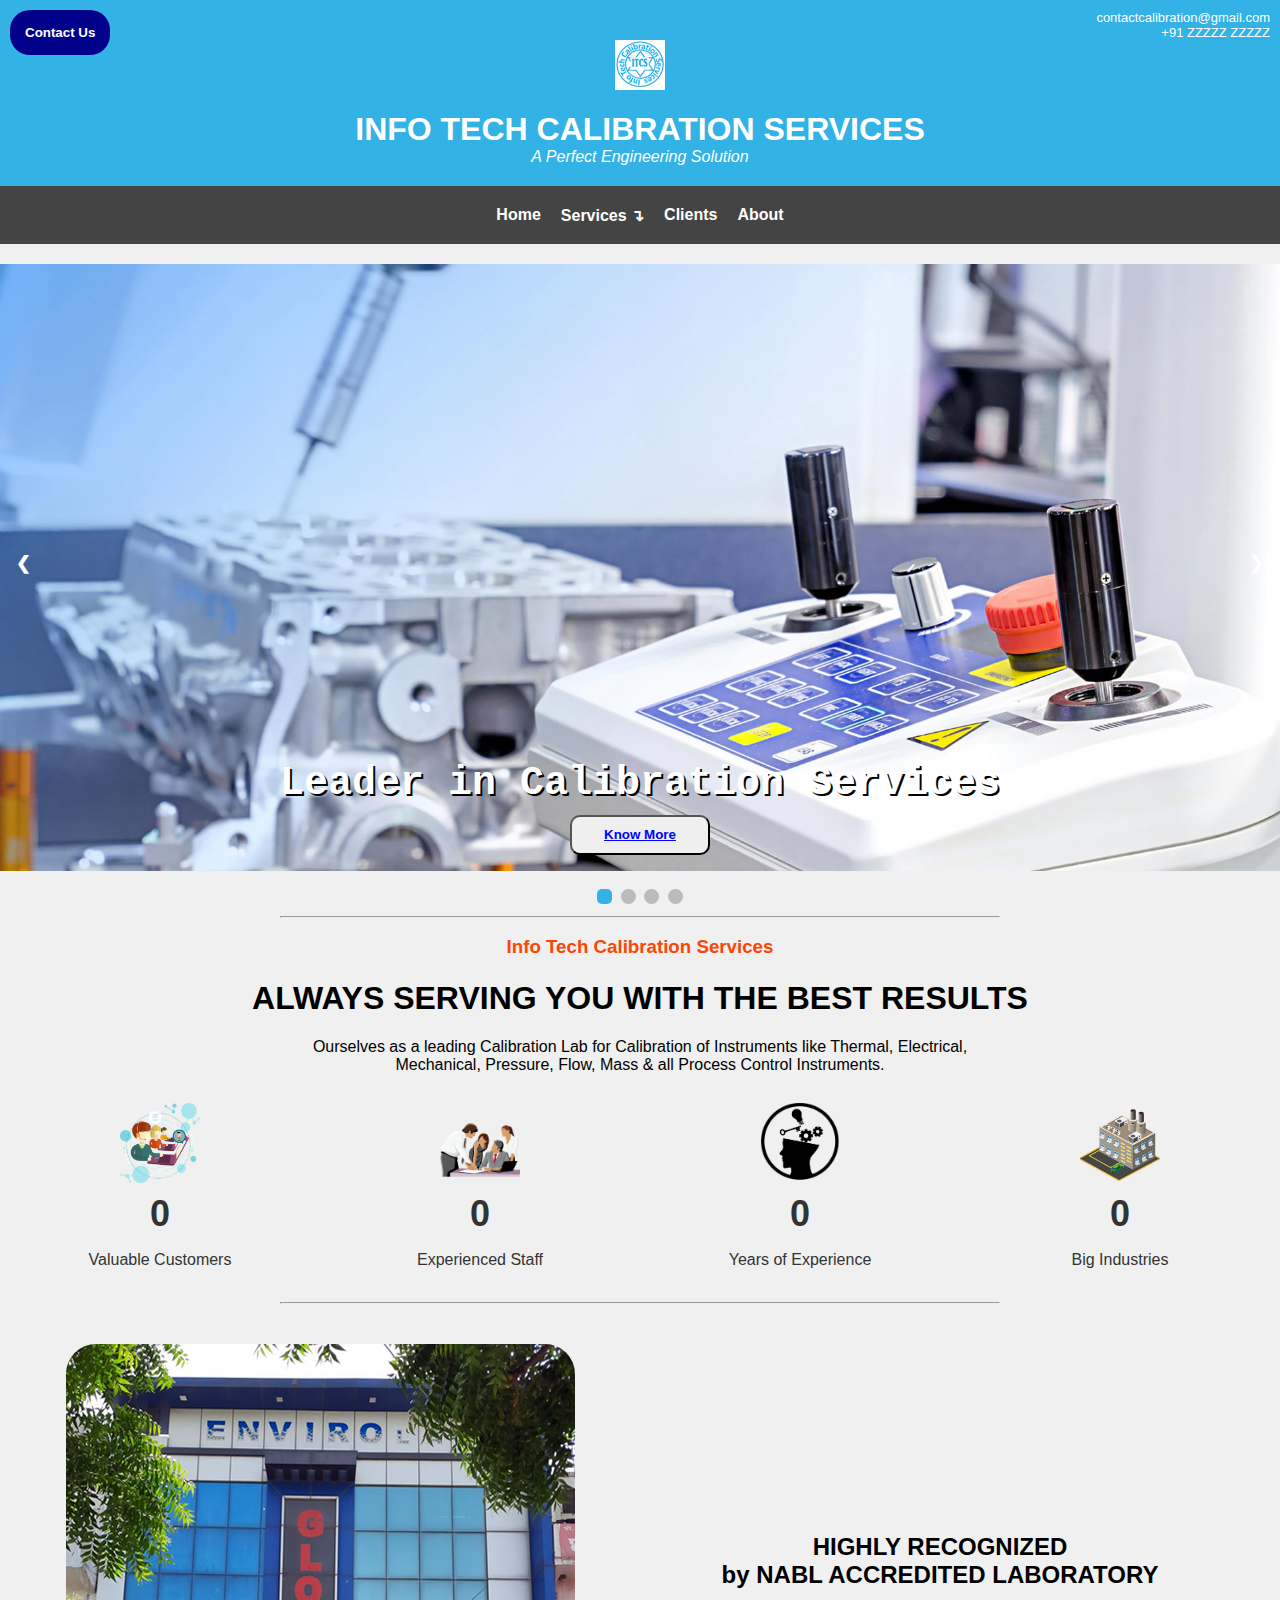
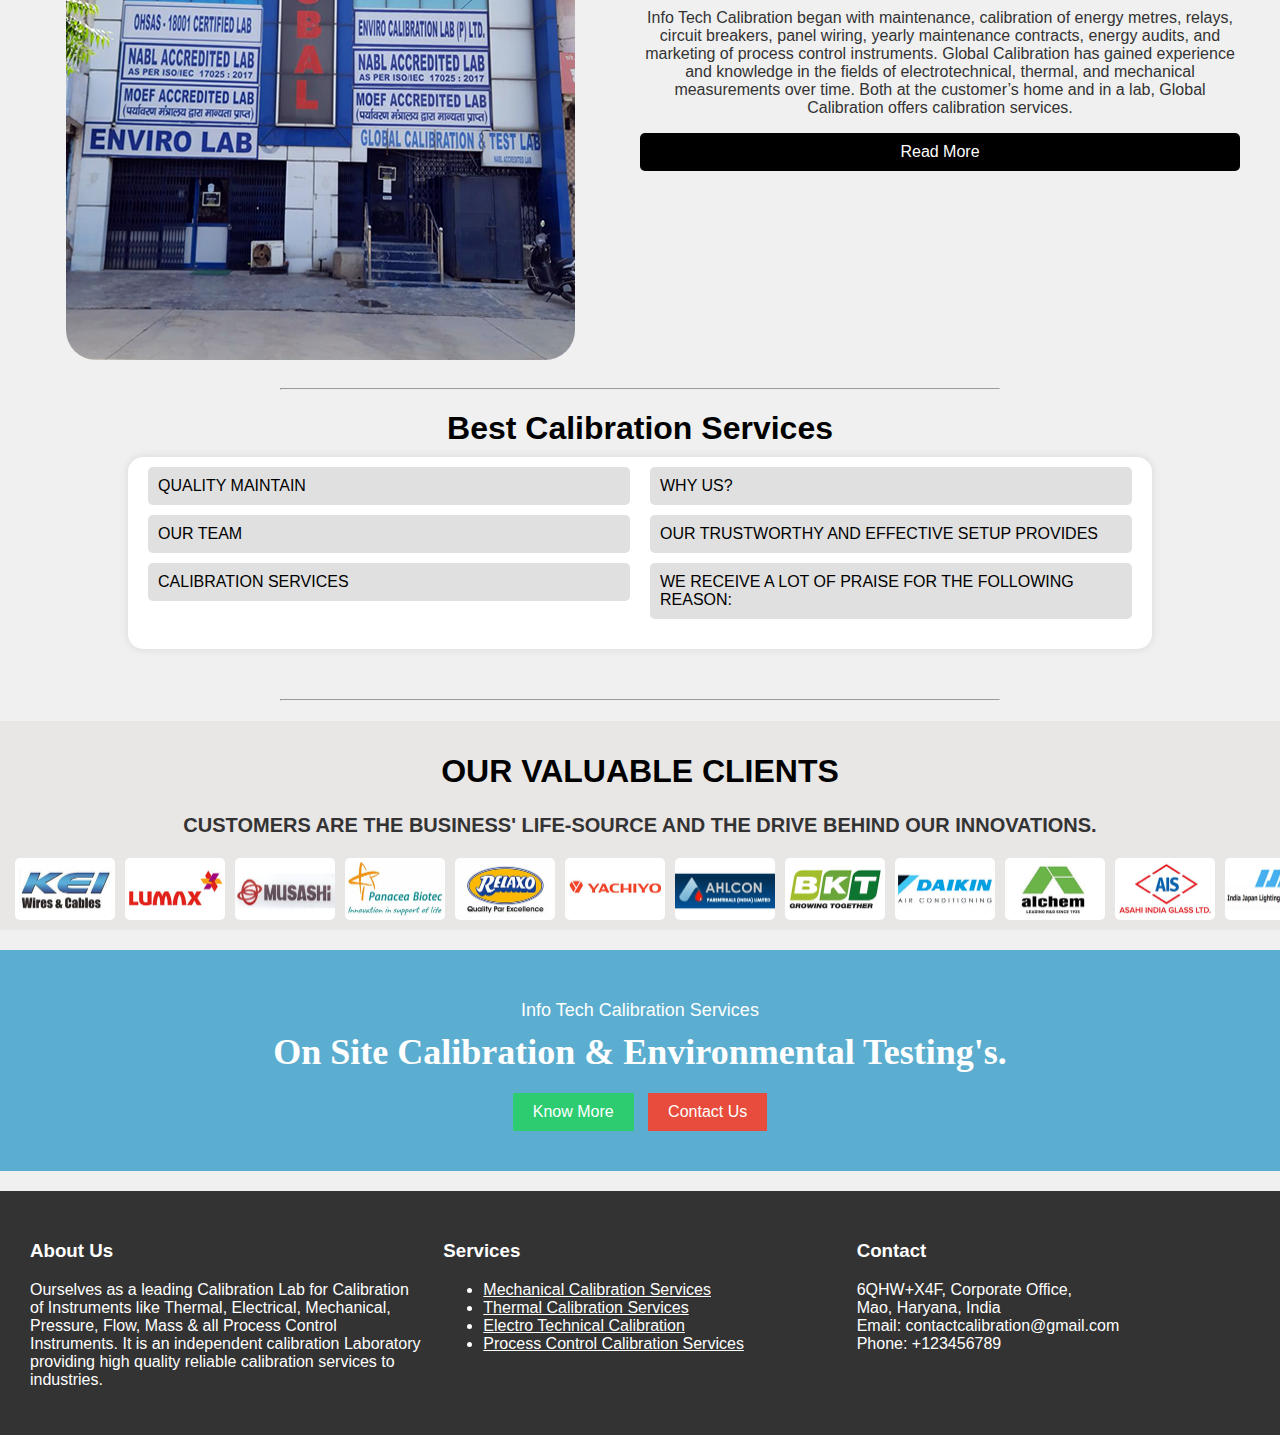
==== index.html @ e9f7a612 "Update index.html" ====
<!DOCTYPE html>
    <html>
    <head>
    <meta name="viewport" content="width=device-width, initial-scale=1">
    <link rel="stylesheet" href="styles.css">
    <style>
          body {
      font-family: Arial, sans-serif;
      margin: 0;
      padding: 0;
    }

    .main-section {
      display: flex;
      justify-content: space-around;
      align-items: center;
      padding: 20px;
      background-color: #f0f0f0;
    }

    .column {
      flex: 1;
      text-align: center;
    }

    .image {
      max-width: 100%;
      height: auto;
      border-radius: 30px;
      transition: transform 0.5s ease-in-out;
    }

    .right-column {
      padding: 0 20px;
    }

    .read-more {
      cursor: pointer;
      color: white;
      background-color: black;
      width: auto;
      padding: 10px;
      border-radius: 5px;
      background-size:auto;
    }
    .read-more:hover{
      background-color: rgb(132, 132, 132);
      color: black;
    }

    .hidden-section {
      max-height: 0;
      overflow: hidden;
      transition: max-height 0.5s ease-in-out;
      margin-top: 20px;
    }

    .hidden-section.show {
      max-height: 1000px; /* Adjust the max height based on your content */
    }
      .client-slide:hover {
        transform: scale(1.5);
      }
      body {
      font-family: Arial, sans-serif;
      margin: 0;
      padding: 0;
    }

    .scroll-section {
      display: flex;
      justify-content: space-around;
      align-items: center;
      height: 100vh;
      background-color: #f0f0f0;
      overflow: hidden;
    }

    .column {
      text-align: center;
      color: #333;
    }

    .count {
      font-size: 36px;
      font-weight: bold;
      margin: 10px 0;
    }

    .count-image {
      max-width: 100%;
      height: auto;
      border-radius: 10px;
    }
  @keyframes shuttle {
    from {
      opacity: 0;
      transform: translateY(-10px);
    }
    to {
      opacity: 1;
      transform: translateY(0);
    }
  }

  @media only screen and (max-width: 600px) {
    body {
      font-size: 14px;
    }

    div {
      max-width: 100%;
      margin-right: 0;
    }
  }
  #contactButton{
    position: fixed; 
    top: 0; 
    left: 0; 
    margin: 10px; 
    background-color: darkblue; 
    color: white;
  border: none; padding: 15px; font-weight: bold;
  font-family: Tahoma, sans-serif;
  border-radius: 20px;
  }
  #contactButton:hover{
    background-color: red;
    color: white;
    cursor: pointer;

    
  }
  .contact-cutout {
    position: fixed;
    top: 0;
    left: 0;
    width: 100%;
    z-index: 999;
}

#contactModal {
    display: none;
    position: fixed;
    top: 50%;
    left: 50%;
    transform: translate(-50%, -50%);
    background-color: #fefefe;
    padding: 20px;
    border: 1px solid #888;
    width: 300px;
    text-align: center;
}

/* Rest of the existing styles remain unchanged */



    </style>
  
    </head>
    <body>
    
<header>
  <p class="contact-mail">contactcalibration@gmail.com</p>
  <p class="mob">+91 ZZZZZ ZZZZZ</p>

  <div id="contactCutout" class="contact-cutout">
    <button id="contactButton">Contact Us</button>

    <div id="contactModal" class="modal">
        <div class="modal-content">
            <span class="close" style="color: black; cursor: pointer;">&times;</span>
            <h2 style="color: black;">Contact Us</h2>
            <p  style="color: black;">Address: 6QHW+X4F, Corporate Office, Mao, Haryana, India</p>
            <p  style="color: black;">Phone: Your Phone Number</p>
            <p  style="color: black;">Email: contactcalibration@gmail.com</p>
        </div>
    </div>
</div>

    <img src="images/logo.png" alt="Logo" height="50">
    <h1 class="title-edit">INFO TECH CALIBRATION SERVICES</h1>
    <p class="tagline">A Perfect Engineering Solution</p>
</header>



<nav>
    <a href="#"><b>Home</b></a>

    <div class="dropdown">
        <a href="#"><b>Services &#8628;</b></a>
        <div class="dropdown-content">
            <a href="m_c_s.html">Mechanical Calibration Services</a>
            <a href="t_c_f.html">Thermal Calibration Facility</a>
            <a href="e_t_c.html">Electro Technical Calibration</a>
            <a href="p_c_i_c.html">Process Control Calibration Services</a>
        </div>
    </div>

    <a href="#cll"><b>Clients</b></a>
    <a href="#about"><b>About</b></a>
</nav>

<!-- Rest of your HTML content goes here -->
        <div class="slideshow-container">

            <div class="mySlides fade">
              <div class="numbertext">1 / 4</div>
              <img src="images/img-1.jpg" style="width:100%">
              <div class="text">Leader in Calibration Services<br><i><button class="slide-button"><a href="#" style="color: blue;">Know More</a></button></i></div>
            </div>
          
            <div class="mySlides fade">
              <div class="numbertext">2 / 4</div>
              <img src="images/img-2.jpg" style="width:100%">
              <div class="text">NABL Accredited Laboratory<br><i><button class="slide-button"><a href="#" style="color: blue;">Know More</a></button></i></div>
            </div>
          
            <div class="mySlides fade">
              <div class="numbertext">3 / 4</div>
              <img src="images/img-3.jpg" style="width:100%">
              <div class="text">Prompt & Dedicated Services<br><i><button class="slide-button"><a href="#" style="color: blue;">Know More</a></button></i></div>
            </div>
          
            <div class="mySlides fade">
              <div class="numbertext">4 / 4</div>
              <img src="images/img-4.jpg" style="width:100%">
              <div class="text">Excellent Infrastructure<br><i><button class="slide-button"><a href="#" style="color: blue;">Know More</a></button></i></div>
            </div>
          
            <a class="prev" onclick="plusSlides(-1)">❮</a>
            <a class="next" onclick="plusSlides(1)">❯</a>
          
          </div>
          <br>
          
          <div style="text-align:center">
            <span class="dot" onclick="currentSlide(1)"></span>
            <span class="dot" onclick="currentSlide(2)"></span>
            <span class="dot" onclick="currentSlide(3)"></span>
            <span class="dot" onclick="currentSlide(4)"></span>
          </div>
<hr width="720px">
<h3 style="color: orangered; text-align: center; font-family: 'Trebuchet MS', 'Lucida Sans Unicode', 'Lucida Grande', 'Lucida Sans', Arial, sans-serif;">Info Tech Calibration Services</h3>
<h1 style="text-align: center; font-family: 'Trebuchet MS', 'Lucida Sans Unicode', 'Lucida Grande', 'Lucida Sans', Arial, sans-serif;">ALWAYS SERVING YOU WITH THE BEST RESULTS</h1>
<p style="text-align: center; font-family: 'Trebuchet MS', 'Lucida Sans Unicode', 'Lucida Grande', 'Lucida Sans', Arial, sans-serif;">Ourselves as a leading Calibration Lab for Calibration of Instruments like Thermal, Electrical,<br> Mechanical, Pressure, Flow, Mass & all Process Control Instruments.</p>
          <div class="scroll-section" style="max-height: 200px; margin-top: 20px;">
            <div class="column">
              <img src="images/customers.png" alt="Customers" class="count-image" style="height: 80px; width: 80px;">
              <div class="count" id="customersCount">0</div>
              <p style="font-family:'Trebuchet MS', 'Lucida Sans Unicode', 'Lucida Grande', 'Lucida Sans', Arial, sans-serif;">Valuable Customers</p>
            </div>
        
            <div class="column">
              <img src="images/staff.png" alt="Staff" class="count-image" style="height: 80px; width: 80px;">
              <div class="count" id="staffCount">0</div>
              <p style="font-family:'Trebuchet MS', 'Lucida Sans Unicode', 'Lucida Grande', 'Lucida Sans', Arial, sans-serif;">Experienced Staff</p>
            </div>
        
            <div class="column">
              <img src="images/experience.png" alt="Experience" class="count-image" style="height: 80px; width: auto">
              <div class="count" id="experienceCount">0</div>
              <p style="font-family:'Trebuchet MS', 'Lucida Sans Unicode', 'Lucida Grande', 'Lucida Sans', Arial, sans-serif;">Years of Experience</p>
            </div>
        
            <div class="column">
              <img src="images/industry.png" alt="Industries" class="count-image" style="height: 80px; width: 80px;">
              <div class="count" id="industriesCount">0</div>
              <p style="font-family:'Trebuchet MS', 'Lucida Sans Unicode', 'Lucida Grande', 'Lucida Sans', Arial, sans-serif;">Big Industries</p>
            </div>
          </div>
          <hr width="720px">
          <div class="main-section" id="about" style="margin-top: 20px;">
            <div class="column">
              <img src="images/home-about3.png" alt="Image" class="image">
            </div>
        
            <div class="column right-column">
              <h2 style="font-family:'Trebuchet MS', 'Lucida Sans Unicode', 'Lucida Grande', 'Lucida Sans', Arial, sans-serif; color: black;">HIGHLY RECOGNIZED<br> by NABL ACCREDITED LABORATORY</h2>
              <p>
                <p style="font-family:'Trebuchet MS', 'Lucida Sans Unicode', 'Lucida Grande', 'Lucida Sans', Arial, sans-serif;">Info Tech Calibration began with maintenance, calibration of energy metres,
                  relays, circuit breakers, panel wiring, yearly maintenance contracts, energy
                  audits, and marketing of process control instruments. Global Calibration has gained
                   experience and knowledge in the fields of electrotechnical, thermal, and mechanical 
                   measurements over time. Both at the customer’s home and in a lab, Global Calibration offers calibration services.
              <p class="read-more" onclick="toggleSection()">Read More</p>
        
              <div class="hidden-section" id="hiddenSection">
                <h3 style="font-family:'Trebuchet MS', 'Lucida Sans Unicode', 'Lucida Grande', 'Lucida Sans', Arial, sans-serif;">
                  According to the kind and capacity of the equipment, every testing equipment
                   is calibrated using various force measuring tools, specialised gauges, and 
                   various test blocks, etc. According to the necessary standards advised by NABL, 
                   any instrument that has been calibrated may be traced.</h3>
                <p style="font-family:'Trebuchet MS', 'Lucida Sans Unicode', 'Lucida Grande', 'Lucida Sans', Arial, sans-serif;">
                  Ourselves as a leading Calibration Lab for Calibration of Instruments like Thermal, Electrical, Mechanical, Pressure, Flow, Mass & all Process Control Instruments.<br>
        
        It is an independent calibration Laboratory providing high quality reliable calibration services to industries.<br>
        
        It is equipped with qualified and trained personnel, high accuracy master equipment’s. All the calibrations are carried out under strictly controlled environmental conditions.<br>
                </p>
              </div>
            </div>
          </div>
          <hr width="720px">
          <body style="font-family: Arial, sans-serif; margin: 0; padding: 0; background-color: #f0f0f0;">
            <h1 style=" font-family: 'Trebuchet MS', 'Lucida Sans Unicode', 'Lucida Grande', 'Lucida Sans', Arial, sans-serif; text-align: center; margin-bottom: 20px; margin-top: 20px; padding-bottom: 10px; margin-bottom: 0;">Best Calibration Services</h1>
            <div style="display: flex; max-width: 80%; margin: 50px auto; padding: 20px; background-color: #fff; box-shadow: 0 0 10px rgba(0, 0, 0, 0.1);  padding-top: 10px; margin-top: 0; border-radius: 15px;">
              <!-- Left Column -->
              <div style="flex: 1; margin-right: 20px;">
                <div onclick="toggleAnswer('answer1')" style="cursor: pointer; margin-bottom: 10px; padding: 10px; background-color: #e0e0e0; border-radius: 5px;">
                  QUALITY MAINTAIN
                </div>
                <div id="answer1" style="display: none; padding: 10px; border-top: 1px solid #ccc; margin-top: 10px; animation: shuttle 0.5s ease-in-out;">
                  In order to satisfy all of our customers, we have been providing services to quality-conscious clients by assisting them in accomplishing their quality goals by maintaining their machines to the necessary standard and calibrating them in accordance with national and international standards.
                </div>
            
                <div onclick="toggleAnswer('answer2')" style="cursor: pointer; margin-bottom: 10px; padding: 10px; background-color: #e0e0e0; border-radius: 5px;">
                  OUR TEAM
                </div>
                <div id="answer2" style="display: none; padding: 10px; border-top: 1px solid #ccc; margin-top: 10px; animation: shuttle 0.5s ease-in-out;">
                  Our skilled and dynamic team of specialists, who follow a methodical work process, enables us to successfully carry out client orders and deliver them within the allotted time limit. Our ability to comprehend the precise needs of our client has been made possible by their extensive experience and thorough knowledge
                </div>
                <div onclick="toggleAnswer('answer3')" style="cursor: pointer; margin-bottom: 10px; padding: 10px; background-color: #e0e0e0; border-radius: 5px;">
                  CALIBRATION SERVICES
                </div>
                <div id="answer3" style="display: none; padding: 10px; border-top: 1px solid #ccc; margin-top: 10px; animation: shuttle 0.5s ease-in-out;">
                  <UL>
                      <li>Electrical Instruments</li>
                      <li>Thermal Instruments</li>
                      <li>Mechanical Instruments</li>
                      <li>Laboratory Equipments</li>
                      <li>Process Equipments</li>
                  </UL>
                </div>
              </div>
            
              <!-- Right Column -->
              <div style="flex: 1;">
                <div onclick="toggleAnswer('answer4')" style="cursor: pointer; margin-bottom: 10px; padding: 10px; background-color: #e0e0e0; border-radius: 5px;">
                  WHY US?
                </div>
                <div id="answer4" style="display: none; padding: 10px; border-top: 1px solid #ccc; margin-top: 10px; animation: shuttle 0.5s ease-in-out;">
                  Maximum years of expertise in all sectors, including mechanical, electro-technical, and thermal calibration and adjustment, are available at the lab.
All customers receive “Pre” and “Post” written reports in the form of a “History Card” for altered instruments and equipment.
Customers receive free technical assistance and training.
                </div>
            
                <div onclick="toggleAnswer('answer5')" style="cursor: pointer; margin-bottom: 10px; padding: 10px; background-color: #e0e0e0; border-radius: 5px;">
                  OUR TRUSTWORTHY AND EFFECTIVE SETUP PROVIDES
                </div>
                <div id="answer5" style="display: none; padding: 10px; border-top: 1px solid #ccc; margin-top: 10px; animation: shuttle 0.5s ease-in-out;">
                  Team for calibration and servicing that has received professional training
Excellent infrastructure and calibration tools to guarantee the best outcomes.
For all machines made in India, all genuine spare parts are readily available.
                </div>
                
                <div onclick="toggleAnswer('answer6')" style="cursor: pointer; margin-bottom: 10px; padding: 10px; background-color: #e0e0e0; border-radius: 5px;">
                  WE RECEIVE A LOT OF PRAISE FOR THE FOLLOWING REASON:
                </div>
                <div id="answer6" style="display: none; padding: 10px; border-top: 1px solid #ccc; margin-top: 10px; animation: shuttle 0.5s ease-in-out;">
                  <li>Professional approach</li>
                  <li>Effective from a financial point of view</li>
                  <li>Reliable</li>
                  <li>Prompt execution</li>
                  <li>Quick and committed services</li>
                </div>
              </div>
            </div>
            <hr width="720px">
          <div id="cll" style="text-align: center; margin-top: 20px; padding-top: 10px; padding-bottom: 10px; background-color:rgb(233, 230, 230);">
            <h1 style="margin-bottom: 10px; font-family: 'Trebuchet MS', 'Lucida Sans Unicode', 'Lucida Grande', 'Lucida Sans', Arial, sans-serif;">OUR VALUABLE CLIENTS</h1>
            <h2 style="margin-bottom: 20px; color: #333;"><small>CUSTOMERS ARE THE BUSINESS' LIFE-SOURCE AND THE DRIVE BEHIND OUR INNOVATIONS.</small> </h2>
        
            <div id="client-slideshow" style="padding-left: 10px; padding-right: 10px; max-width: auto; text-align: center; margin: 0 auto; overflow: hidden;">
              <div id="client-slides" style="display: flex; transition: transform 0.5s ease-in-out;">
        
                <div class="client-slide" style="flex: 0 0 auto; width: 100%; max-width: 100px; margin: 0 5px; overflow: hidden; transition: transform 0.3s ease-in-out;">
                  <img src="images/our_clients/10KEI-Industries-Ltd.jpg" alt="Client 1" style="width: 100%; height: 100%; object-fit: cover; border-radius: 5px;">
                </div>
        
                <div class="client-slide" style="flex: 0 0 auto; width: 100%; max-width: 100px; margin: 0 5px; overflow: hidden; transition: transform 0.3s ease-in-out;">
                  <img src="images/our_clients/11Lumax-Industries-Ltd.jpg" alt="Client 2" style="width: 100%; height: 100%; object-fit: cover; border-radius: 5px;">
                </div>
        
                <div class="client-slide" style="flex: 0 0 auto; width: 100%; max-width: 100px; margin: 0 5px; overflow: hidden; transition: transform 0.3s ease-in-out;">
                  <img src="images/our_clients/12Musashi-Auto-Parts-India-Pvt-Ltd.jpg" alt="Client 3" style="width: 100%; height: 100%; object-fit: cover; border-radius: 5px;">
                </div>
                <div class="client-slide" style="flex: 0 0 auto; width: 100%; max-width: 100px; margin: 0 5px; overflow: hidden; transition: transform 0.3s ease-in-out;">
                  <img src="images/our_clients/13Panacea-Biotec-Pvt-Ltd.jpg" alt="Client 4" style="width: 100%; height: 100%; object-fit: cover; border-radius: 5px;">
                </div>
                <div class="client-slide" style="flex: 0 0 auto; width: 100%; max-width: 100px; margin: 0 5px; overflow: hidden; transition: transform 0.3s ease-in-out;">
                  <img src="images/our_clients/14Relaxo-Footwears-Ltd.jpg" alt="Client 5" style="width: 100%; height: 100%; object-fit: cover; border-radius: 5px;">
                </div>
                <div class="client-slide" style="flex: 0 0 auto; width: 100%; max-width: 100px; margin: 0 5px; overflow: hidden; transition: transform 0.3s ease-in-out;">
                  <img src="images/our_clients/15Yachio-India-Manufacturing.jpg" alt="Client 5" style="width: 100%; height: 100%; object-fit: cover; border-radius: 5px;">
                </div>
                <div class="client-slide" style="flex: 0 0 auto; width: 100%; max-width: 100px; margin: 0 5px; overflow: hidden; transition: transform 0.3s ease-in-out;">
                  <img src="images/our_clients/16Ahlcon.jpg" alt="Client 6" style="width: 100%; height: 100%; object-fit: cover; border-radius: 5px;">
                </div>
                <div class="client-slide" style="flex: 0 0 auto; width: 100%; max-width: 100px; margin: 0 5px; overflow: hidden; transition: transform 0.3s ease-in-out;">
                  <img src="images/our_clients/4Balkrishna-Tyres-Group.jpg" alt="Client 7" style="width: 100%; height: 100%; object-fit: cover; border-radius: 5px;">
                </div>
                <div class="client-slide" style="flex: 0 0 auto; width: 100%; max-width: 100px; margin: 0 5px; overflow: hidden; transition: transform 0.3s ease-in-out;">
                  <img src="images/our_clients/5Diakin-Air-conditioning-India-P-Ltd.jpg" alt="Client 8" style="width: 100%; height: 100%; object-fit: cover; border-radius: 5px;">
                </div>
                <div class="client-slide" style="flex: 0 0 auto; width: 100%; max-width: 100px; margin: 0 5px; overflow: hidden; transition: transform 0.3s ease-in-out;">
                  <img src="images/our_clients/2Alchem-International-Ltd.jpg" alt="Client 9" style="width: 100%; height: 100%; object-fit: cover; border-radius: 5px;">
                </div>
                <div class="client-slide" style="flex: 0 0 auto; width: 100%; max-width: 100px; margin: 0 5px; overflow: hidden; transition: transform 0.3s ease-in-out;">
                  <img src="images/our_clients/3Asahi-India-Glass-Ltd.jpg" alt="Client 10" style="width: 100%; height: 100%; object-fit: cover; border-radius: 5px;">
                </div>
                <div class="client-slide" style="flex: 0 0 auto; width: 100%; max-width: 100px; margin: 0 5px; overflow: hidden; transition: transform 0.3s ease-in-out;">
                  <img src="images/our_clients/9India-Japan-Lighting-Ltd.jpg" alt="Client 11" style="width: 100%; height: 100%; object-fit: cover; border-radius: 5px;">
                </div>
                <div class="client-slide" style="flex: 0 0 auto; width: 100%; max-width: 100px; margin: 0 5px; overflow: hidden; transition: transform 0.3s ease-in-out;">
                  <img src="images/our_clients/8HAVELLS-INDIA-LTD.jpg" alt="Client 12" style="width: 100%; height: 100%; object-fit: cover; border-radius: 5px;">
                </div>
                <!-- Add more client slides as needed -->
        
              </div>
            </div>
          </div>
          <div style="background-color: #48a5cae3; color: #ffffff; text-align: center; padding: 40px 0; margin-top: 20px; margin-bottom: 20px;">
            <p style="margin: 10px 0; font-size: 18px;">Info Tech Calibration Services</p>
            <h1 style="margin: 0; font-size: 36px; font-family: 'Times New Roman', Times, serif;">On Site Calibration & Environmental Testing's.</h1>
            <div style="margin-top: 20px;">
              <a href="#" style="display: inline-block; padding: 10px 20px; background-color: #2ecc71; color: #ffffff; text-decoration: none; font-size: 16px; margin-right: 10px;">Know More</a>
              <a href="#" style="display: inline-block; padding: 10px 20px; background-color: #e74c3c; color: #ffffff; text-decoration: none; font-size: 16px;">Contact Us</a>
            </div>
          </div>
          <div>
          <footer id="footer">
            <div class="footer-section">
                <div>
                    <h3>About Us</h3>
                    <p>Ourselves as a leading Calibration Lab for Calibration of Instruments like Thermal, Electrical, Mechanical, 
                      Pressure, Flow, Mass & all Process Control Instruments.
                      It is an independent calibration Laboratory providing high quality reliable calibration services to industries.</p>
                </div>
    
                <div>
                    <h3>Services</h3>
                    <ul>
                        <li><a href="m_c_s.html" style="color: white;">Mechanical Calibration Services</a></li>
                        <li><a href="t_c_f.html" style="color: white;">Thermal Calibration Services</a></li>
                        <li><a href="e_t_c.html" style="color: white;">Electro Technical Calibration</a></li>
                        <li><a href="p_c_i_c.html" style="color: white;">Process Control Calibration Services</a></li>
                    </ul>
                </div>
    
                <div>
                    <h3>Contact</h3>
                    <p>6QHW+X4F, Corporate Office,<br>Mao, Haryana, India<br>Email: contactcalibration@gmail.com<br>Phone: +123456789</p>
                </div>
            </div>
        </footer>
            <script>
            let slideIndex = 1;
            showSlides(slideIndex);
          
            function plusSlides(n) {
              showSlides(slideIndex += n);
            }
          
            function currentSlide(n) {
              showSlides(slideIndex = n);
            }
          
            function showSlides(n) {
              let i;
              let slides = document.getElementsByClassName("mySlides");
              let dots = document.getElementsByClassName("dot");
              if (n > slides.length) { slideIndex = 1 }
              if (n < 1) { slideIndex = slides.length }
              for (i = 0; i < slides.length; i++) {
                slides[i].style.display = "none";
              }
              for (i = 0; i < dots.length; i++) {
                dots[i].className = dots[i].className.replace(" active", "");
              }
              slides[slideIndex - 1].style.display = "block";
              dots[slideIndex - 1].className += " active";
            }
                // Automatically change slides every 5 seconds
    setInterval(function() {
        plusSlides(1);
    }, 3000);
          </script>
            <script>
              // JavaScript for the left-to-right slideshow
              let clientSlides = document.getElementById('client-slides');
              let currentPosition = 0;
              let totalSlides = document.querySelectorAll('.client-slide').length;
          
              // Function to change slide
              function changeSlide(direction) {
                currentPosition += direction;
                if (currentPosition > totalSlides - 1) {
                  currentPosition = 0;
                }
                clientSlides.style.transform = `translateX(${currentPosition * -110}px)`;
              }
          
              // Automatic slideshow, change slide every 3 seconds
              setInterval(function () {
                changeSlide(7);
              }, 3000);
            </script>
              <script>
                // Function for fast count-up animation
                function countUp(target, duration, countElement) {
                  let start = 0;
                  const increment = target / (duration / 16);
            
                  function updateCount() {
                    start += increment;
                    countElement.textContent = Math.floor(start);
            
                    if (start < target) {
                      requestAnimationFrame(updateCount);
                    } else {
                      countElement.textContent = target + "+";
                    }
                  }
            
                  updateCount();
                }
            
                // Count-up values and durations
                const customersTarget = 3000;
                const staffTarget = 250;
                const experienceTarget = 25;
                const industriesTarget = 20;
            
                const duration = 2000; // 2 seconds
            
                // Use Intersection Observer to trigger count-up when in view
                const options = {
                  root: null,
                  rootMargin: '0px',
                  threshold: 0.5,
                };
            
                const observer = new IntersectionObserver((entries) => {
                  entries.forEach((entry) => {
                    if (entry.isIntersecting) {
                      countUp(customersTarget, duration, document.getElementById('customersCount'));
                      countUp(staffTarget, duration, document.getElementById('staffCount'));
                      countUp(experienceTarget, duration, document.getElementById('experienceCount'));
                      countUp(industriesTarget, duration, document.getElementById('industriesCount'));
                      observer.disconnect(); // Disconnect the observer after counting starts
                    }
                  });
                }, options);
            
                // Start observing the scroll section
                observer.observe(document.querySelector('.scroll-section'));
              </script>
                <script>
                  function toggleSection() {
                    const hiddenSection = document.getElementById('hiddenSection');
                    hiddenSection.classList.toggle('show');
                    const image = document.querySelector('.image');
                    image.style.transform = (hiddenSection.classList.contains('show')) ? 'scaleY(0)' : 'scaleY(1)';
                  }
                </script>
                
<script>
  function toggleAnswer(answerId) {
    var answer = document.getElementById(answerId);
    if (answer.style.display === "none") {
      answer.style.display = "block";
    } else {
      answer.style.display = "none";
    }
  }
</script>
<script>
  document.getElementById('contactButton').addEventListener('click', function() {
    document.getElementById('contactModal').style.display = 'block';
});

document.querySelector('.close').addEventListener('click', function() {
    document.getElementById('contactModal').style.display = 'none';
});

// Close the modal if the user clicks outside the modal
window.addEventListener('click', function(event) {
    if (event.target == document.getElementById('contactModal')) {
        document.getElementById('contactModal').style.display = 'none';
    }
});
</script>      
            
    </body>
    </html>
---- styles.css ----
* {box-sizing: border-box}
body {font-family: Verdana, sans-serif; margin:0}
.mySlides {display: none}
img {vertical-align: middle;}
body {
    font-family: Verdana, Geneva, Tahoma, sans-serif;
}
.image-container {
  position: relative;
  display: inline-block;
  text-align: center;
}
.imgg{
  justify-content: center;
}
.image-container img {
  display: block;
  width: 600px;
  height: auto;
  margin: 0 auto;

}

.overlay-text {
  position: absolute;
  top: 50%; 
  left: 50%; 
  transform: translate(-50%, -50%); 
  background-color: #000000a9; 
  color: #fff; 
  padding: 10px 20px; 
  font-size: 20px; 
  text-align: center;
}
.contact-mail{
  font-size: small;
  position: relative;
  text-align: right;
  padding: 0;
  margin: 0;
}
.mob{
  font-size: small;
  position: relative;
  text-align: right;
  padding: 0;
  margin: 0;
}
.slide-button{
  border-radius: 10px;
  height: 40px;
  width: 140px;
  color: black;
  border-color: black;
  font-weight: bold;
  font-style: normal;

}
.tagline{
  justify-content: center;
  color: white;
  padding: 0;
  margin: 0;
  padding-bottom: 10px;
  font-style: italic;
}
/* Slideshow container */
.slideshow-container {
  padding-top: 20px;
  max-width: 1280px;
  position: relative;
  margin: auto;
}
.title-edit{
  font-family:'Lucida Sans', 'Lucida Sans Regular', 'Lucida Grande', 'Lucida Sans Unicode', Geneva, Verdana, sans-serif;
    font-weight: bolder;
    padding-bottom: 0;
    margin-bottom: 0;

}
/* Next & previous buttons */
.prev, .next {
  cursor: pointer;
  position: absolute;
  top: 50%;
  width: auto;
  padding: 16px;
  margin-top: -22px;
  color: white;
  font-weight: bold;
  font-size: 18px;
  transition: 0.6s ease;
  border-radius: 0 3px 3px 0;
  user-select: none;
}

/* Position the "next button" to the right */
.next {
  right: 0;
  border-radius: 3px 0 0 3px;
}

/* On hover, add a black background color with a little bit see-through */
.prev:hover, .next:hover {
  background-color: rgba(0,0,0,0.8);
  border-radius: 5px;
}

/* Caption text */
.text {
  font-family: 'Courier New', Courier, monospace;
  color: #ffffff;
  font-size: 40px;
  padding: 8px 12px;
  position: absolute;
  bottom: 8px;
  width: 100%;
  font-weight: bolder;
  text-align: center;
  text-shadow: 2px 2px #000000;
}

/* Number text (1/3 etc) */
.numbertext {
  color: #f2f2f2;
  font-size: 12px;
  padding: 8px 12px;
  position: absolute;
  top: 0;
}

/* The dots/bullets/indicators */
.dot {
  cursor: pointer;
  height: 15px;
  width: 15px;
  margin: 0 2px;
  background-color: #bbb;
  border-radius: 50%;
  display: inline-block;
  transition: background-color 0.6s ease;
}

.active, .dot:hover {
  background-color: #32b2e5;
  border-radius: 5px;
}

/* Fading animation */
.fade {
  animation-name: fade;
  animation-duration: 1.5s;
}

@keyframes fade {
  from {opacity: .4} 
  to {opacity: 1}
}

/* On smaller screens, decrease text size */
@media only screen and (max-width: 300px) {
  .prev, .next,.text {font-size: 11px}
}
body {
    margin: 0;
    font-family: Arial, sans-serif;
}

header {
    background-color: #32b2e5;
    padding: 10px;
    color: white;
    text-align: center;
}

nav {
    display: flex;
    justify-content: space-between;
    align-items: center;
    padding: 10px;
    background-color: #444;
    justify-content: center;
}

nav a {
    color: white;
    text-decoration: none;
    padding: 10px;
}

nav a:hover {
    background-color: #32b2e5;
    border-radius: 5px;
}

.dropdown {
    display: inline-block;
}
.dropdown-content a {
    display: block;
    padding: 10px;
    clear: both; /* Add this property to make each dropdown item appear on a new line */
}

.dropdown-content {
    display: none;
    position: absolute;
    background-color: #333;
    min-width: 160px;
    box-shadow: 0 8px 16px rgba(0,0,0,0.2);
    z-index: 1;
    clear: both;
}

.dropdown:hover .dropdown-content {
    display: block;
}
body {
  margin: 0;
  font-family: Arial, sans-serif;
}

footer {
  background-color: #333;
  color: #fff;
  padding: 20px;
  text-align: center;
}

.footer-section {
  display: flex;
  justify-content: space-around;
  flex-wrap: wrap;
}

.footer-section div {
  flex: 1;
  text-align: left;
  padding: 10px;
}

@media screen and (max-width: 600px) {
  .footer-section {
      flex-direction: column;
  }
}

.carousel{
  display:flex;
}
.slidescont{
  display:flex;
  overflow:hidden;
  list-style-type:none;
  margin:0;
  padding:0;
  width:800px;
  height:400px;
}
.slidescont > li{
  display:flex;
  width:100%;
  justify-content:center;
  opacity:0;
  transform: translateX(100vw);
  transition:all 1000ms ease-in-out;
}
.slidescont > li.active{
  display:flex;
  transform: translateX(0);
  opacity:1;
}
.slidescont > li.fadeout{
  opacity:0;
  transform: translateX(-100vw);
}
.slidescont > li > img{
  max-height:100%;
}
.slidescont > li.active > img{
  opacity:1;
}
.carousel > button{
  background:none;
  border:none;
  font-size:4rem;
  cursor:pointer;
  z-index:1;
}
.carousel > button:hover,
.carousel > button:focus{
  background-color:rgba(0,0,0,0.2)
}
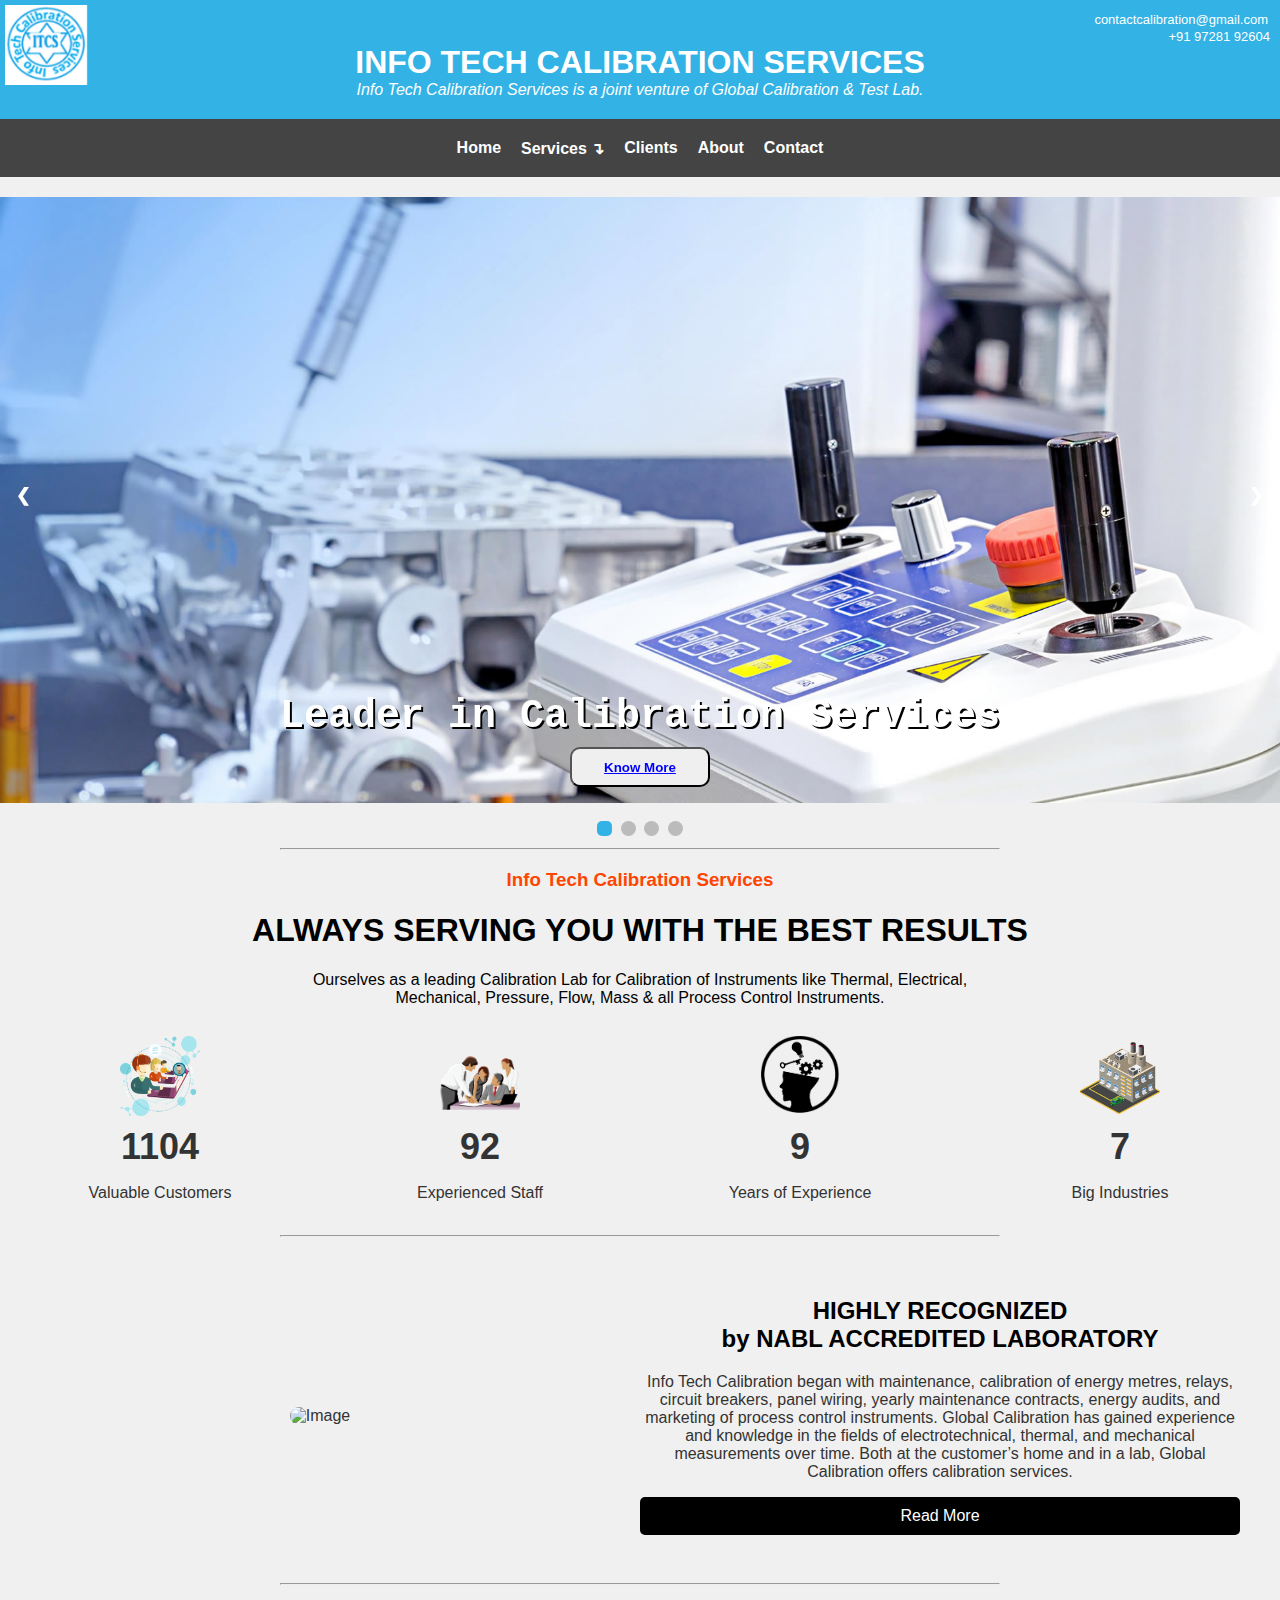
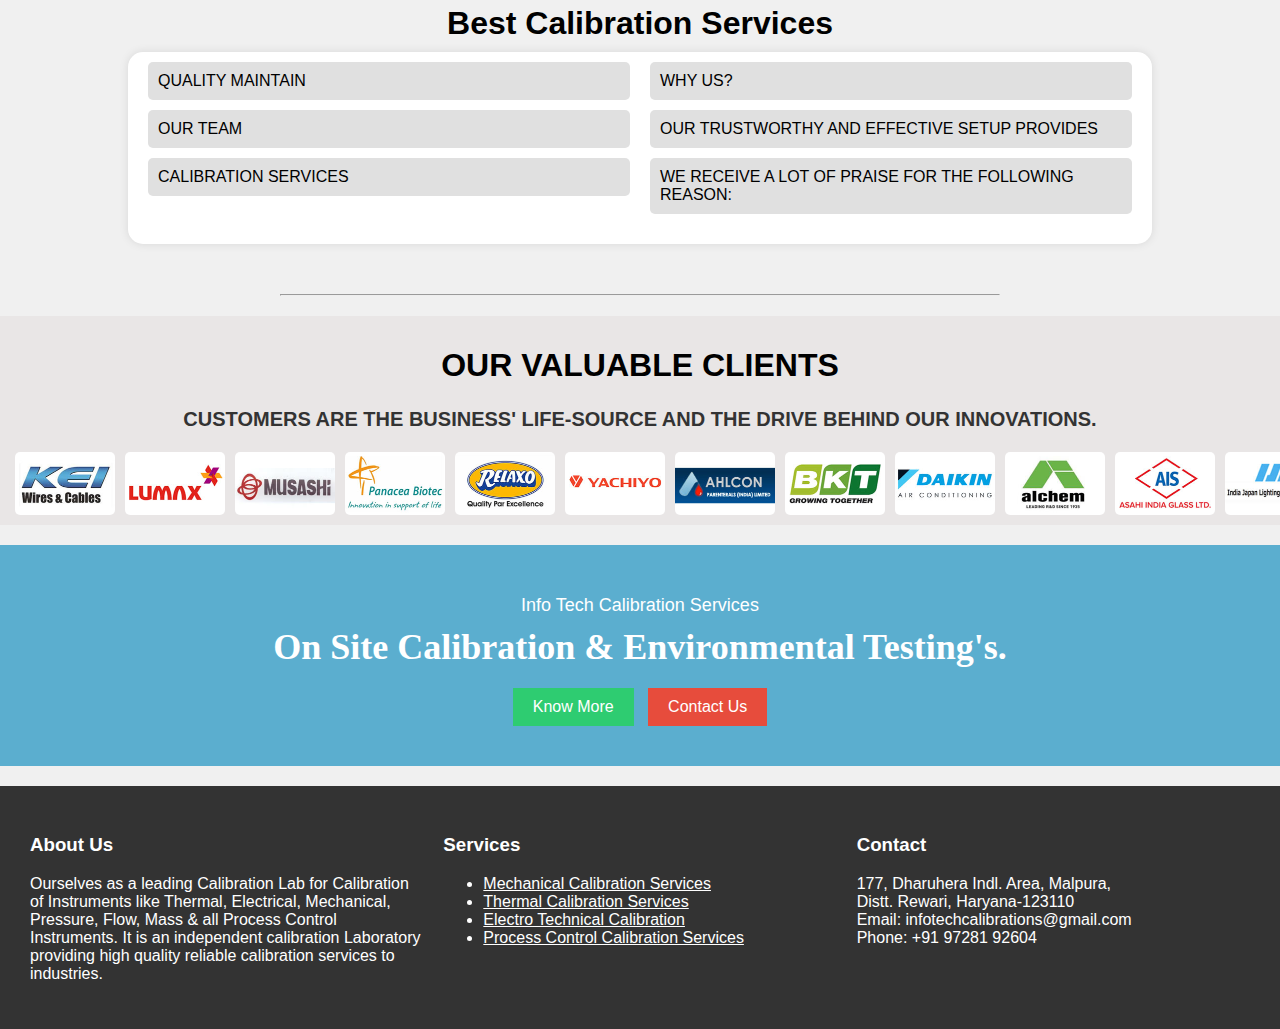
==== commit 6d42ac13: "Update index.html" ====
--- a/index.html
+++ b/index.html
@@ -3,6 +3,7 @@
     <head>
     <meta name="viewport" content="width=device-width, initial-scale=1">
     <link rel="stylesheet" href="styles.css">
+    <title>Info Tech Calibration Services</title>
     <style>
           body {
       font-family: Arial, sans-serif;
@@ -113,17 +114,17 @@
       margin-right: 0;
     }
   }
-  #contactButton{
-    position: fixed; 
+  /* #contactButton{ */
+    /* position: fixed; 
     top: 0; 
-    left: 0; 
-    margin: 10px; 
+    left: 0;  */
+    /* margin: 10px; 
     background-color: darkblue; 
     color: white;
   border: none; padding: 15px; font-weight: bold;
   font-family: Tahoma, sans-serif;
-  border-radius: 20px;
-  }
+  border-radius: 20px; */
+  /* } */ */
   #contactButton:hover{
     background-color: red;
     color: white;
@@ -131,13 +132,13 @@
 
     
   }
-  .contact-cutout {
+  /* .contact-cutout {
     position: fixed;
     top: 0;
     left: 0;
     width: 100%;
     z-index: 999;
-}
+} */
 
 #contactModal {
     display: none;
@@ -162,26 +163,26 @@
     <body>
     
 <header>
-  <p class="contact-mail">contactcalibration@gmail.com</p>
-  <p class="mob">+91 ZZZZZ ZZZZZ</p>
-
+  <p class="contact-mail" style="padding: 0; margin: 2px;">contactcalibration@gmail.com</p>
+  <p class="mob" style="padding: 0; margin: 0;">+91 97281 92604</p>
+<!-- 
   <div id="contactCutout" class="contact-cutout">
-    <button id="contactButton">Contact Us</button>
+    <button id="contactButton" style="margin: 0;">Contact Us</button>
 
     <div id="contactModal" class="modal">
         <div class="modal-content">
             <span class="close" style="color: black; cursor: pointer;">&times;</span>
             <h2 style="color: black;">Contact Us</h2>
-            <p  style="color: black;">Address: 6QHW+X4F, Corporate Office, Mao, Haryana, India</p>
-            <p  style="color: black;">Phone: Your Phone Number</p>
+            <p  style="color: black;">Address: 177, Dharuhera Indl. Area, Malpura, Distt. Rewari, Haryana-123110.</p>
+            <p  style="color: black;">Phone: +919728192604</p>
             <p  style="color: black;">Email: contactcalibration@gmail.com</p>
         </div>
     </div>
-</div>
-
-    <img src="images/logo.png" alt="Logo" height="50">
-    <h1 class="title-edit">INFO TECH CALIBRATION SERVICES</h1>
-    <p class="tagline">A Perfect Engineering Solution</p>
+</div> -->
+<!-- 
+    <img src="images/logo.png" alt="Logo" height="50" style="padding: 0; margin: 0;"> -->
+    <h1 class="title-edit" style="padding: 0; margin: 0;"><img src="images/logo.png" style="position: fixed; left: 0; top: 0; margin: 5px; position: fixed; height:80px; width: 85px; padding-right: 3px;">INFO TECH CALIBRATION SERVICES</h1>
+    <p class="tagline">Info Tech Calibration Services is a joint venture of Global Calibration & Test Lab.</p>
 </header>
 
 
@@ -201,6 +202,18 @@
 
     <a href="#cll"><b>Clients</b></a>
     <a href="#about"><b>About</b></a>
+    <!-- <div id="contactCutout" class="contact-cutout"> -->
+    <a href="contact.html"><b>Contact</b></a>
+    <!-- <div id="contactModal" class="modal">
+      <div class="modal-content">
+          <span class="close" style="color: black; cursor: pointer;">&times;</span>
+          <h2 style="color: black;">Contact Us</h2>
+          <p  style="color: black;">Address: 177, Dharuhera Indl. Area, Malpura, Distt. Rewari, Haryana-123110.</p>
+          <p  style="color: black;">Phone: +919728192604</p>
+          <p  style="color: black;">Email: contactcalibration@gmail.com</p>
+      </div>
+  </div>
+</div> -->
 </nav>
 
 <!-- Rest of your HTML content goes here -->
@@ -227,7 +240,7 @@
             <div class="mySlides fade">
               <div class="numbertext">4 / 4</div>
               <img src="images/img-4.jpg" style="width:100%">
-              <div class="text">Excellent Infrastructure<br><i><button class="slide-button"><a href="#" style="color: blue;">Know More</a></button></i></div>
+              <div class="text">Best Services<br><i><button class="slide-button"><a href="#" style="color: blue;">Know More</a></button></i></div>
             </div>
           
             <a class="prev" onclick="plusSlides(-1)">❮</a>
@@ -274,7 +287,7 @@
           <hr width="720px">
           <div class="main-section" id="about" style="margin-top: 20px;">
             <div class="column">
-              <img src="images/home-about3.png" alt="Image" class="image">
+              <img src="images/" alt="Image" class="image">
             </div>
         
             <div class="column right-column">
@@ -427,7 +440,7 @@
             <h1 style="margin: 0; font-size: 36px; font-family: 'Times New Roman', Times, serif;">On Site Calibration & Environmental Testing's.</h1>
             <div style="margin-top: 20px;">
               <a href="#" style="display: inline-block; padding: 10px 20px; background-color: #2ecc71; color: #ffffff; text-decoration: none; font-size: 16px; margin-right: 10px;">Know More</a>
-              <a href="#" style="display: inline-block; padding: 10px 20px; background-color: #e74c3c; color: #ffffff; text-decoration: none; font-size: 16px;">Contact Us</a>
+              <a href="contact.html" style="display: inline-block; padding: 10px 20px; background-color: #e74c3c; color: #ffffff; text-decoration: none; font-size: 16px;">Contact Us</a>
             </div>
           </div>
           <div>
@@ -452,7 +465,7 @@
     
                 <div>
                     <h3>Contact</h3>
-                    <p>6QHW+X4F, Corporate Office,<br>Mao, Haryana, India<br>Email: contactcalibration@gmail.com<br>Phone: +123456789</p>
+                    <p>177, Dharuhera Indl. Area, Malpura, <br>Distt. Rewari, Haryana-123110<br>Email: infotechcalibrations@gmail.com<br>Phone: +91 97281 92604</p>
                 </div>
             </div>
         </footer>
--- a/styles.css
+++ b/styles.css
@@ -72,7 +72,7 @@
   margin: auto;
 }
 .title-edit{
-  font-family:'Lucida Sans', 'Lucida Sans Regular', 'Lucida Grande', 'Lucida Sans Unicode', Geneva, Verdana, sans-serif;
+  font-family:'Trebuchet MS', 'Lucida Sans Unicode', 'Lucida Grande', 'Lucida Sans', Arial, sans-serif;
     font-weight: bolder;
     padding-bottom: 0;
     margin-bottom: 0;
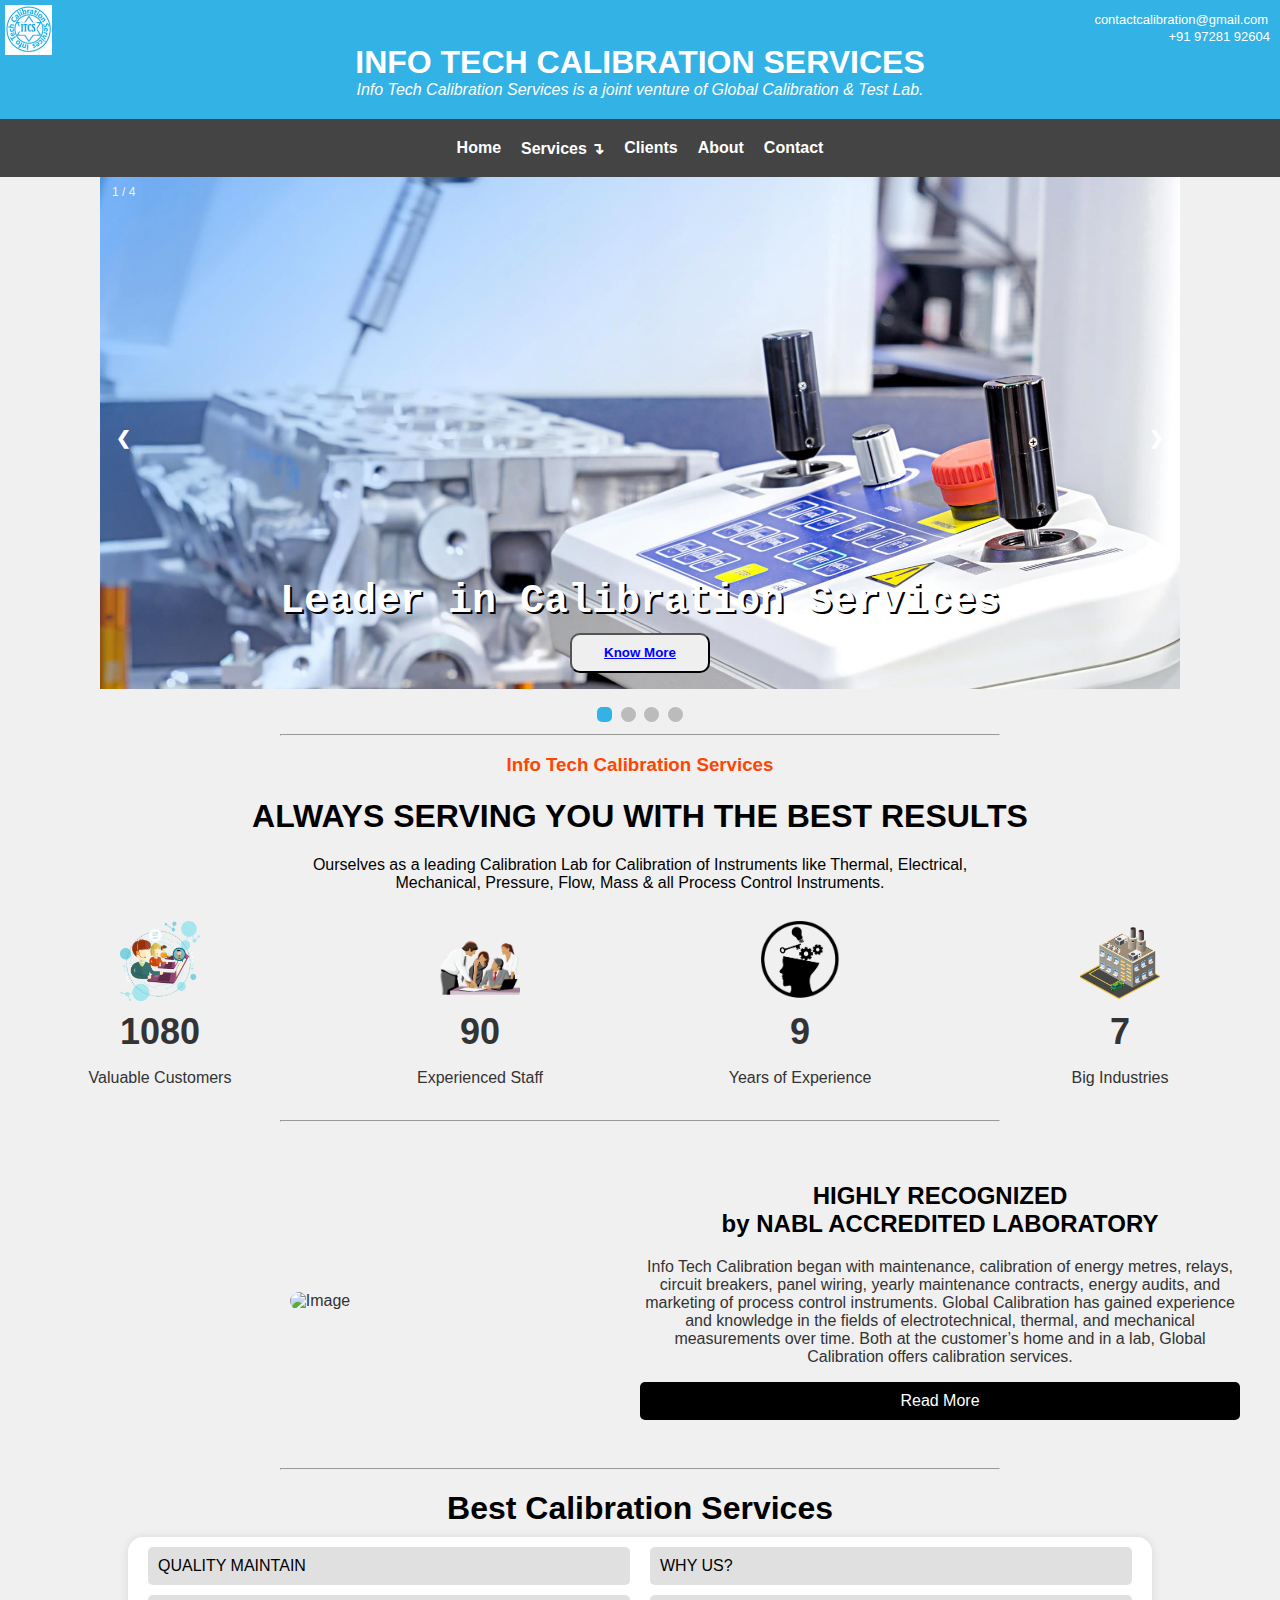
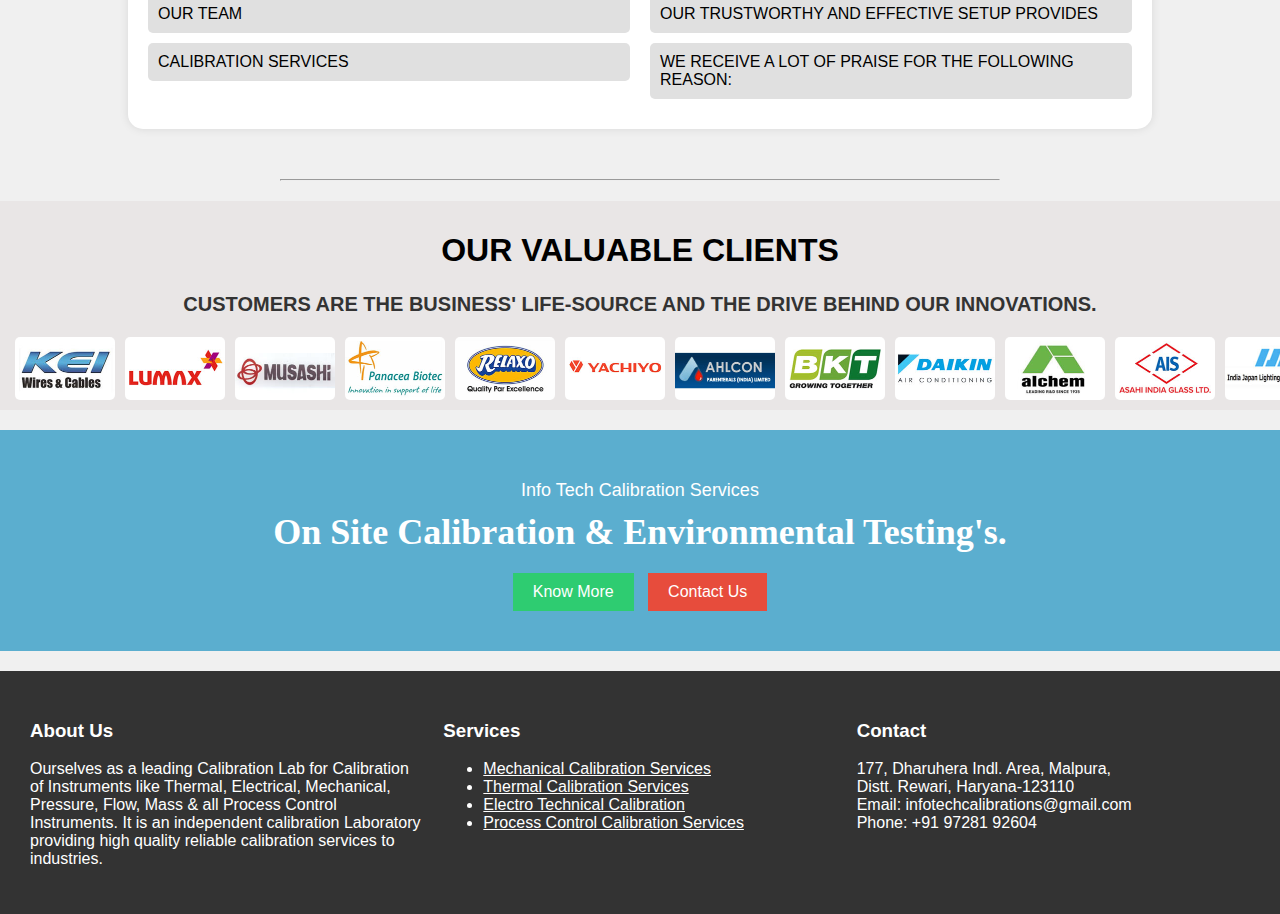
==== commit 09f6d87c: "Update index.html" ====
--- a/index.html
+++ b/index.html
@@ -181,7 +181,7 @@
 </div> -->
 <!-- 
     <img src="images/logo.png" alt="Logo" height="50" style="padding: 0; margin: 0;"> -->
-    <h1 class="title-edit" style="padding: 0; margin: 0;"><img src="images/logo.png" style="position: fixed; left: 0; top: 0; margin: 5px; position: fixed; height:80px; width: 85px; padding-right: 3px;">INFO TECH CALIBRATION SERVICES</h1>
+    <h1 class="title-edit" style="padding: 0; margin: 0;"><img src="images/logo.png" style="position: fixed; left: 0; top: 0; margin: 5px; position: fixed; height:50px; width: 50px; padding-right: 3px;">INFO TECH CALIBRATION SERVICES</h1>
     <p class="tagline">Info Tech Calibration Services is a joint venture of Global Calibration & Test Lab.</p>
 </header>
 
--- a/styles.css
+++ b/styles.css
@@ -66,8 +66,7 @@
 }
 /* Slideshow container */
 .slideshow-container {
-  padding-top: 20px;
-  max-width: 1280px;
+  max-width: 1080px;
   position: relative;
   margin: auto;
 }
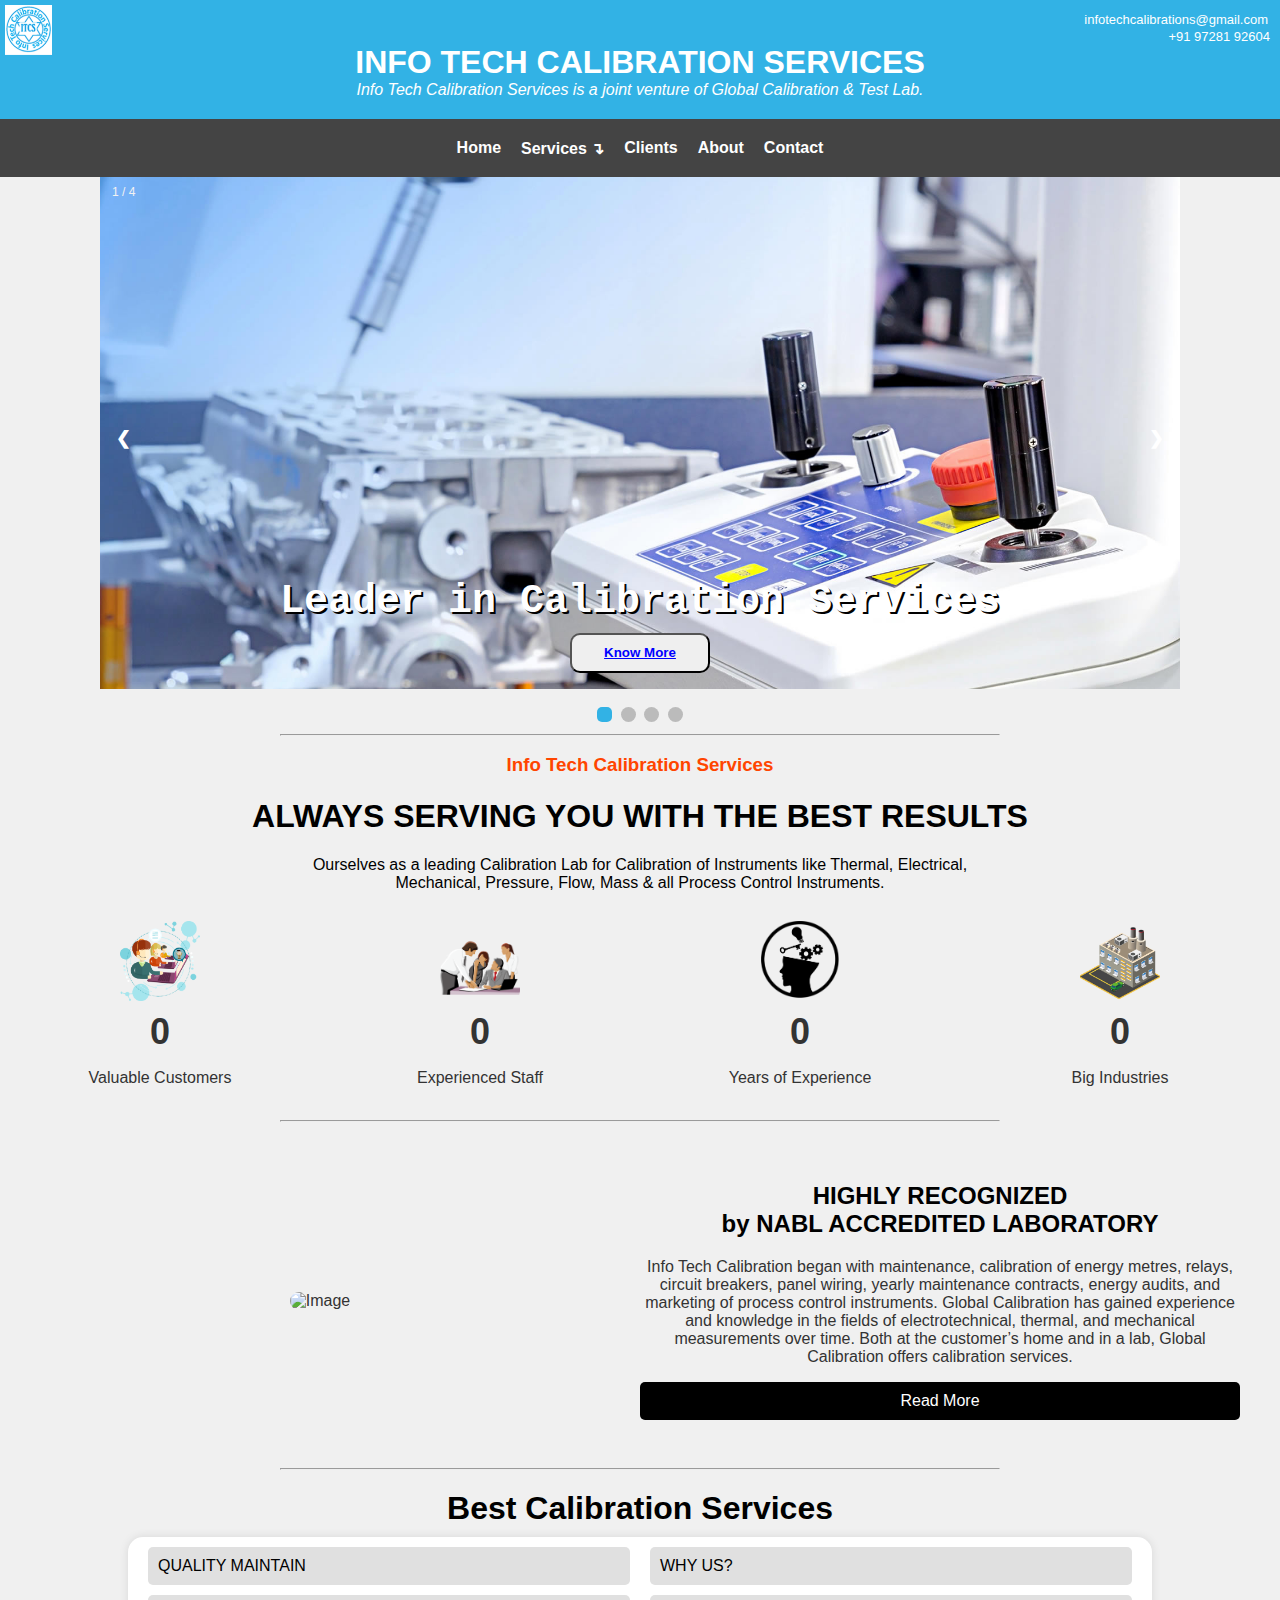
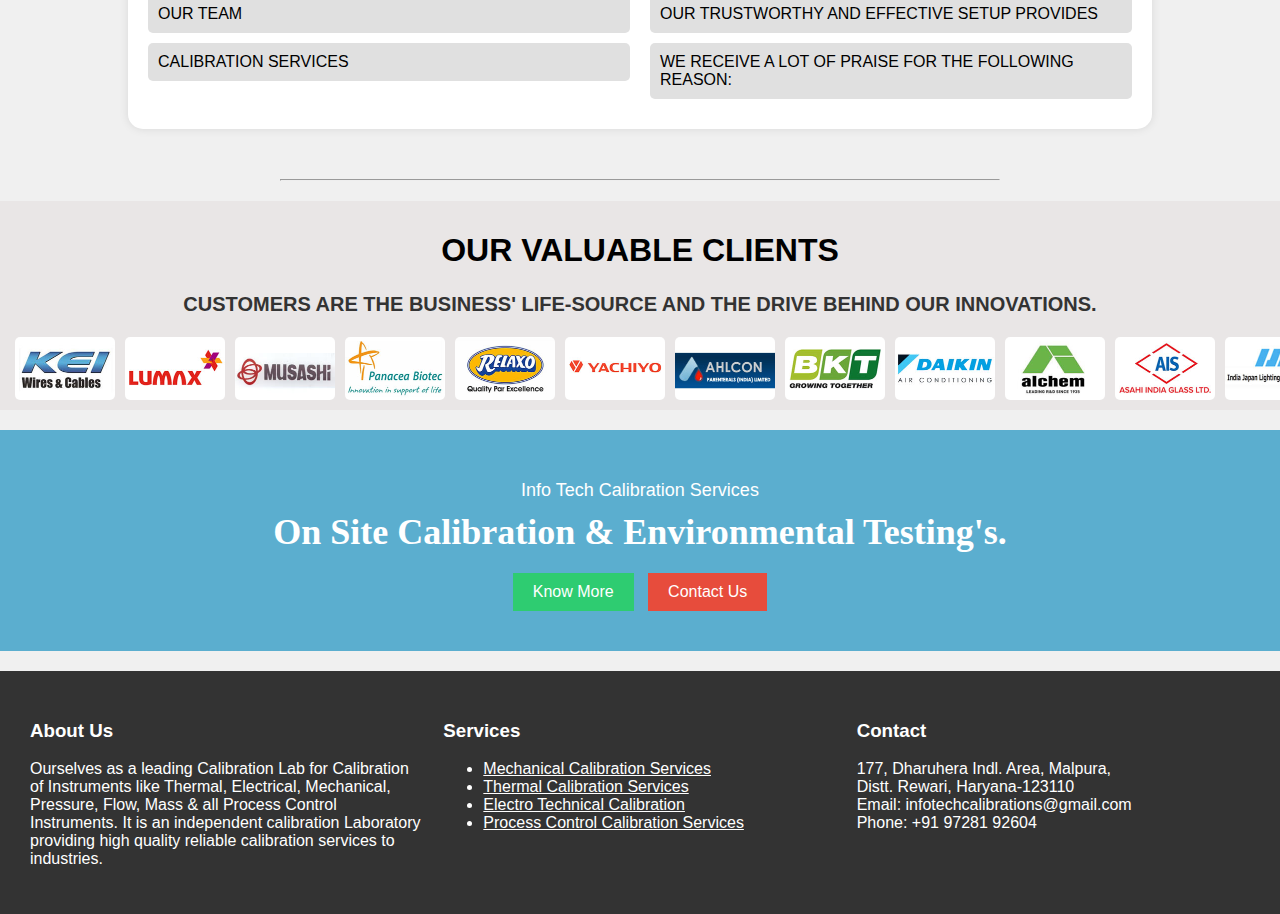
==== commit 7bf83fdf: "Update index.html" ====
--- a/index.html
+++ b/index.html
@@ -163,7 +163,7 @@
     <body>
     
 <header>
-  <p class="contact-mail" style="padding: 0; margin: 2px;">contactcalibration@gmail.com</p>
+  <p class="contact-mail" style="padding: 0; margin: 2px;">infotechcalibrations@gmail.com</p>
   <p class="mob" style="padding: 0; margin: 0;">+91 97281 92604</p>
 <!-- 
   <div id="contactCutout" class="contact-cutout">
